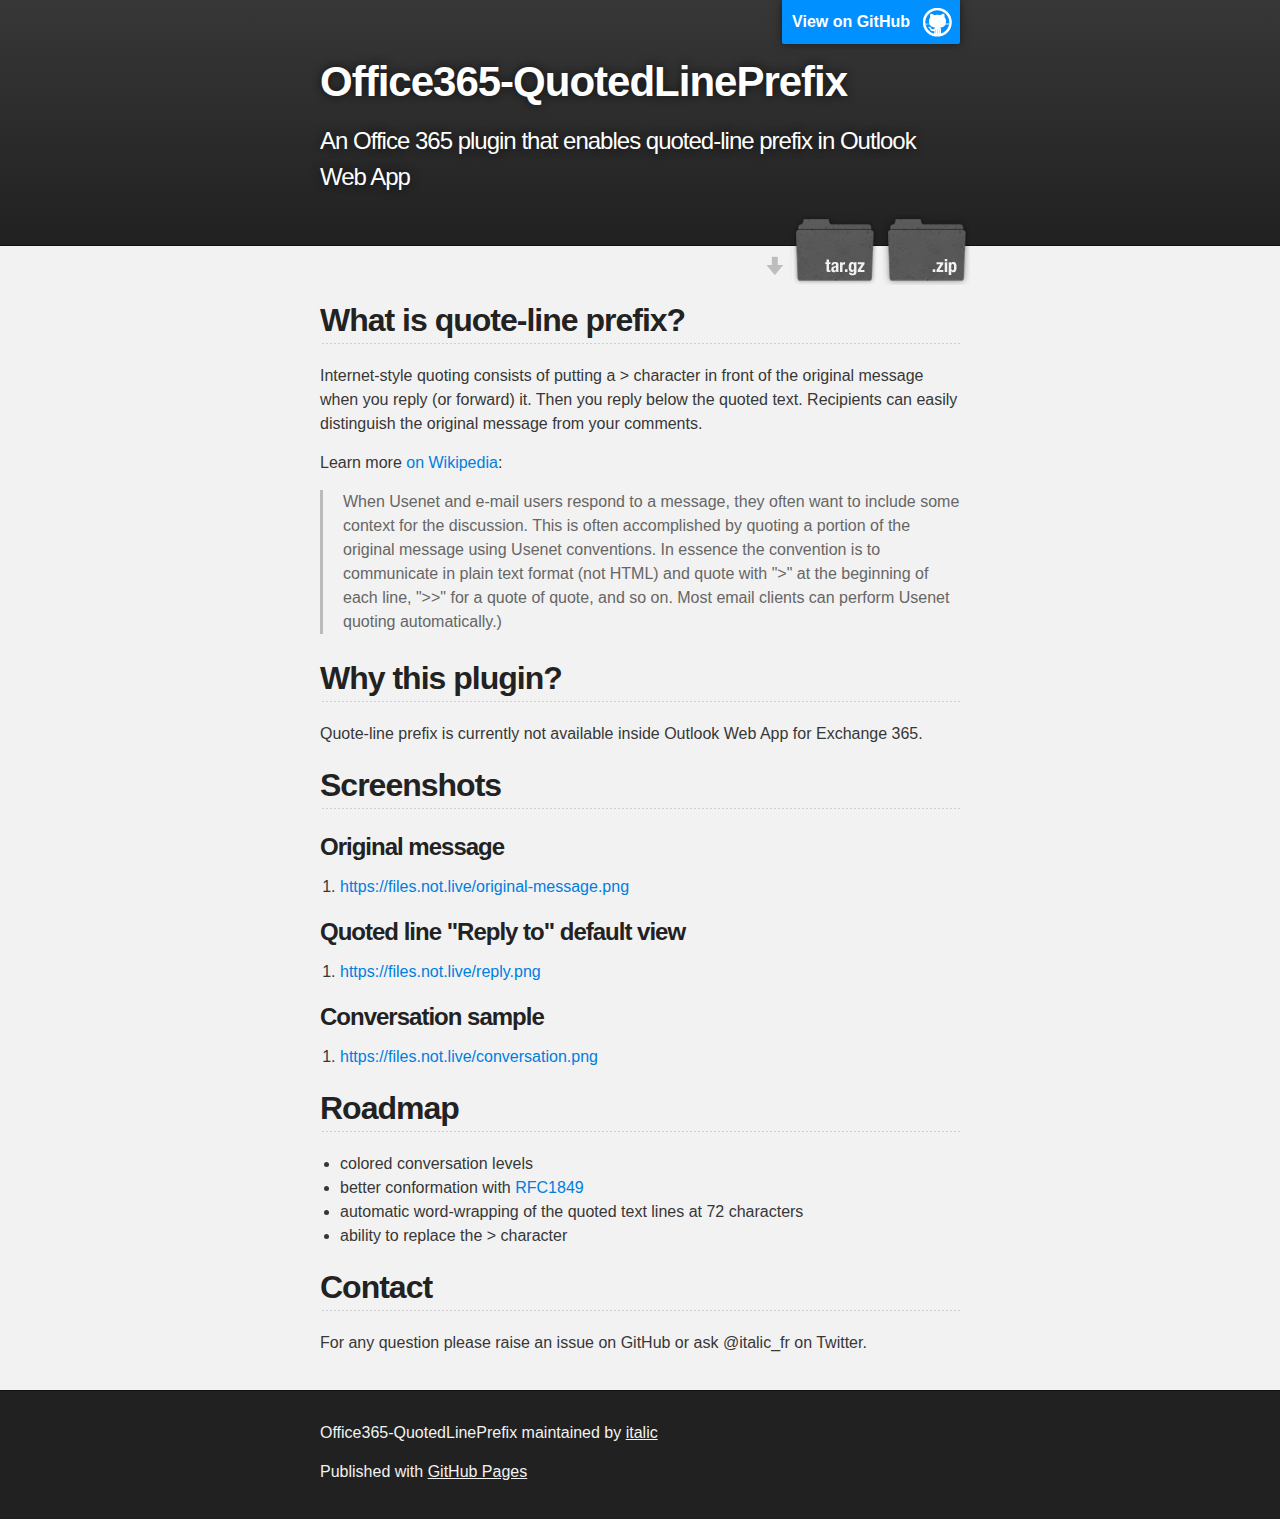
==== privacy.html @ f516c5da "privacy" ====
<!DOCTYPE html>
<html>

  <head>
    <meta charset='utf-8'>
    <meta http-equiv="X-UA-Compatible" content="chrome=1">
    <meta name="description" content="Office365-QuotedLinePrefix : An Office 365 plugin that enables quoted-line prefix in Outlook Web App">

    <link rel="stylesheet" type="text/css" media="screen" href="stylesheets/stylesheet.css">

    <title>Office365-QuotedLinePrefix</title>
  </head>

  <body>

    <!-- HEADER -->
    <div id="header_wrap" class="outer">
        <header class="inner">
          <a id="forkme_banner" href="https://github.com/italic/Office365-QuotedLinePrefix">View on GitHub</a>

          <h1 id="project_title">Office365-QuotedLinePrefix</h1>
          <h2 id="project_tagline">An Office 365 plugin that enables quoted-line prefix in Outlook Web App</h2>

            <section id="downloads">
              <a class="zip_download_link" href="https://github.com/italic/Office365-QuotedLinePrefix/zipball/master">Download this project as a .zip file</a>
              <a class="tar_download_link" href="https://github.com/italic/Office365-QuotedLinePrefix/tarball/master">Download this project as a tar.gz file</a>
            </section>
        </header>
    </div>

    <!-- MAIN CONTENT -->
    <div id="main_content_wrap" class="outer">
      <section id="main_content" class="inner">
        <h2>
<a id="what-is-quote-line-prefix" class="anchor" href="#what-is-quote-line-prefix" aria-hidden="true"><span aria-hidden="true" class="octicon octicon-link"></span></a>What is quote-line prefix?</h2>

<p>Internet-style quoting consists of putting a &gt; character in front of the original message when you reply (or forward) it. Then you reply below the quoted text. Recipients can easily distinguish the original message from your comments.</p>

<p>Learn more <a href="https://en.wikipedia.org/wiki/Posting_style#Quoted_line_prefix">on Wikipedia</a>:</p>

<blockquote>
<p>When Usenet and e-mail users respond to a message, they often want to include some context for the discussion. This is often accomplished by quoting a portion of the original message using Usenet conventions. In essence the convention is to communicate in plain text format (not HTML) and quote with "&gt;" at the beginning of each line, "&gt;&gt;" for a quote of quote, and so on. Most email clients can perform Usenet quoting automatically.)</p>
</blockquote>

<h2>
<a id="why-this-plugin" class="anchor" href="#why-this-plugin" aria-hidden="true"><span aria-hidden="true" class="octicon octicon-link"></span></a>Why this plugin?</h2>

<p>Quote-line prefix is currently not available inside Outlook Web App for Exchange 365.</p>

<h2>
<a id="screenshots" class="anchor" href="#screenshots" aria-hidden="true"><span aria-hidden="true" class="octicon octicon-link"></span></a>Screenshots</h2>

<h3>
<a id="original-message" class="anchor" href="#original-message" aria-hidden="true"><span aria-hidden="true" class="octicon octicon-link"></span></a>Original message</h3>

<ol>
<li><a href="https://files.not.live/original-message.png">https://files.not.live/original-message.png</a></li>
</ol>

<h3>
<a id="quoted-line-reply-to-default-view" class="anchor" href="#quoted-line-reply-to-default-view" aria-hidden="true"><span aria-hidden="true" class="octicon octicon-link"></span></a>Quoted line "Reply to" default view</h3>

<ol>
<li><a href="https://files.not.live/reply.png">https://files.not.live/reply.png</a></li>
</ol>

<h3>
<a id="conversation-sample" class="anchor" href="#conversation-sample" aria-hidden="true"><span aria-hidden="true" class="octicon octicon-link"></span></a>Conversation sample</h3>

<ol>
<li><a href="https://files.not.live/conversation.png">https://files.not.live/conversation.png</a></li>
</ol>

<h2>
<a id="roadmap" class="anchor" href="#roadmap" aria-hidden="true"><span aria-hidden="true" class="octicon octicon-link"></span></a>Roadmap</h2>

<ul>
<li>colored conversation levels</li>
<li>better conformation with <a href="http://www.faqs.org/rfcs/rfc1849.html">RFC1849</a>
</li>
<li>automatic word-wrapping of the quoted text lines at 72 characters</li>
<li>ability to replace the &gt; character</li>
</ul>

<h2>
<a id="contact" class="anchor" href="#contact" aria-hidden="true"><span aria-hidden="true" class="octicon octicon-link"></span></a>Contact</h2>

<p>For any question please raise an issue on GitHub or ask @italic_fr on Twitter.</p>
      </section>
    </div>

    <!-- FOOTER  -->
    <div id="footer_wrap" class="outer">
      <footer class="inner">
        <p class="copyright">Office365-QuotedLinePrefix maintained by <a href="https://github.com/italic">italic</a></p>
        <p>Published with <a href="https://pages.github.com">GitHub Pages</a></p>
      </footer>
    </div>

    

  </body>
</html>
---- stylesheets/stylesheet.css ----
/*******************************************************************************
Slate Theme for GitHub Pages
by Jason Costello, @jsncostello
*******************************************************************************/

@import url(github-light.css);

/*******************************************************************************
MeyerWeb Reset
*******************************************************************************/

html, body, div, span, applet, object, iframe,
h1, h2, h3, h4, h5, h6, p, blockquote, pre,
a, abbr, acronym, address, big, cite, code,
del, dfn, em, img, ins, kbd, q, s, samp,
small, strike, strong, sub, sup, tt, var,
b, u, i, center,
dl, dt, dd, ol, ul, li,
fieldset, form, label, legend,
table, caption, tbody, tfoot, thead, tr, th, td,
article, aside, canvas, details, embed,
figure, figcaption, footer, header, hgroup,
menu, nav, output, ruby, section, summary,
time, mark, audio, video {
  margin: 0;
  padding: 0;
  border: 0;
  font: inherit;
  vertical-align: baseline;
}

/* HTML5 display-role reset for older browsers */
article, aside, details, figcaption, figure,
footer, header, hgroup, menu, nav, section {
  display: block;
}

ol, ul {
  list-style: none;
}

table {
  border-collapse: collapse;
  border-spacing: 0;
}

/*******************************************************************************
Theme Styles
*******************************************************************************/

body {
  box-sizing: border-box;
  color:#373737;
  background: #212121;
  font-size: 16px;
  font-family: 'Myriad Pro', Calibri, Helvetica, Arial, sans-serif;
  line-height: 1.5;
  -webkit-font-smoothing: antialiased;
}

h1, h2, h3, h4, h5, h6 {
  margin: 10px 0;
  font-weight: 700;
  color:#222222;
  font-family: 'Lucida Grande', 'Calibri', Helvetica, Arial, sans-serif;
  letter-spacing: -1px;
}

h1 {
  font-size: 36px;
  font-weight: 700;
}

h2 {
  padding-bottom: 10px;
  font-size: 32px;
  background: url('../images/bg_hr.png') repeat-x bottom;
}

h3 {
  font-size: 24px;
}

h4 {
  font-size: 21px;
}

h5 {
  font-size: 18px;
}

h6 {
  font-size: 16px;
}

p {
  margin: 10px 0 15px 0;
}

footer p {
  color: #f2f2f2;
}

a {
  text-decoration: none;
  color: #007edf;
  text-shadow: none;

  transition: color 0.5s ease;
  transition: text-shadow 0.5s ease;
  -webkit-transition: color 0.5s ease;
  -webkit-transition: text-shadow 0.5s ease;
  -moz-transition: color 0.5s ease;
  -moz-transition: text-shadow 0.5s ease;
  -o-transition: color 0.5s ease;
  -o-transition: text-shadow 0.5s ease;
  -ms-transition: color 0.5s ease;
  -ms-transition: text-shadow 0.5s ease;
}

a:hover, a:focus {text-decoration: underline;}

footer a {
  color: #F2F2F2;
  text-decoration: underline;
}

em {
  font-style: italic;
}

strong {
  font-weight: bold;
}

img {
  position: relative;
  margin: 0 auto;
  max-width: 739px;
  padding: 5px;
  margin: 10px 0 10px 0;
  border: 1px solid #ebebeb;

  box-shadow: 0 0 5px #ebebeb;
  -webkit-box-shadow: 0 0 5px #ebebeb;
  -moz-box-shadow: 0 0 5px #ebebeb;
  -o-box-shadow: 0 0 5px #ebebeb;
  -ms-box-shadow: 0 0 5px #ebebeb;
}

p img {
  display: inline;
  margin: 0;
  padding: 0;
  vertical-align: middle;
  text-align: center;
  border: none;
}

pre, code {
  width: 100%;
  color: #222;
  background-color: #fff;

  font-family: Monaco, "Bitstream Vera Sans Mono", "Lucida Console", Terminal, monospace;
  font-size: 14px;

  border-radius: 2px;
  -moz-border-radius: 2px;
  -webkit-border-radius: 2px;
}

pre {
  width: 100%;
  padding: 10px;
  box-shadow: 0 0 10px rgba(0,0,0,.1);
  overflow: auto;
}

code {
  padding: 3px;
  margin: 0 3px;
  box-shadow: 0 0 10px rgba(0,0,0,.1);
}

pre code {
  display: block;
  box-shadow: none;
}

blockquote {
  color: #666;
  margin-bottom: 20px;
  padding: 0 0 0 20px;
  border-left: 3px solid #bbb;
}


ul, ol, dl {
  margin-bottom: 15px
}

ul {
  list-style-position: inside;
  list-style: disc;
  padding-left: 20px;
}

ol {
  list-style-position: inside;
  list-style: decimal;
  padding-left: 20px;
}

dl dt {
  font-weight: bold;
}

dl dd {
  padding-left: 20px;
  font-style: italic;
}

dl p {
  padding-left: 20px;
  font-style: italic;
}

hr {
  height: 1px;
  margin-bottom: 5px;
  border: none;
  background: url('../images/bg_hr.png') repeat-x center;
}

table {
  border: 1px solid #373737;
  margin-bottom: 20px;
  text-align: left;
 }

th {
  font-family: 'Lucida Grande', 'Helvetica Neue', Helvetica, Arial, sans-serif;
  padding: 10px;
  background: #373737;
  color: #fff;
 }

td {
  padding: 10px;
  border: 1px solid #373737;
 }

form {
  background: #f2f2f2;
  padding: 20px;
}

/*******************************************************************************
Full-Width Styles
*******************************************************************************/

.outer {
  width: 100%;
}

.inner {
  position: relative;
  max-width: 640px;
  padding: 20px 10px;
  margin: 0 auto;
}

#forkme_banner {
  display: block;
  position: absolute;
  top:0;
  right: 10px;
  z-index: 10;
  padding: 10px 50px 10px 10px;
  color: #fff;
  background: url('../images/blacktocat.png') #0090ff no-repeat 95% 50%;
  font-weight: 700;
  box-shadow: 0 0 10px rgba(0,0,0,.5);
  border-bottom-left-radius: 2px;
  border-bottom-right-radius: 2px;
}

#header_wrap {
  background: #212121;
  background: -moz-linear-gradient(top, #373737, #212121);
  background: -webkit-linear-gradient(top, #373737, #212121);
  background: -ms-linear-gradient(top, #373737, #212121);
  background: -o-linear-gradient(top, #373737, #212121);
  background: linear-gradient(top, #373737, #212121);
}

#header_wrap .inner {
  padding: 50px 10px 30px 10px;
}

#project_title {
  margin: 0;
  color: #fff;
  font-size: 42px;
  font-weight: 700;
  text-shadow: #111 0px 0px 10px;
}

#project_tagline {
  color: #fff;
  font-size: 24px;
  font-weight: 300;
  background: none;
  text-shadow: #111 0px 0px 10px;
}

#downloads {
  position: absolute;
  width: 210px;
  z-index: 10;
  bottom: -40px;
  right: 0;
  height: 70px;
  background: url('../images/icon_download.png') no-repeat 0% 90%;
}

.zip_download_link {
  display: block;
  float: right;
  width: 90px;
  height:70px;
  text-indent: -5000px;
  overflow: hidden;
  background: url(../images/sprite_download.png) no-repeat bottom left;
}

.tar_download_link {
  display: block;
  float: right;
  width: 90px;
  height:70px;
  text-indent: -5000px;
  overflow: hidden;
  background: url(../images/sprite_download.png) no-repeat bottom right;
  margin-left: 10px;
}

.zip_download_link:hover {
  background: url(../images/sprite_download.png) no-repeat top left;
}

.tar_download_link:hover {
  background: url(../images/sprite_download.png) no-repeat top right;
}

#main_content_wrap {
  background: #f2f2f2;
  border-top: 1px solid #111;
  border-bottom: 1px solid #111;
}

#main_content {
  padding-top: 40px;
}

#footer_wrap {
  background: #212121;
}



/*******************************************************************************
Small Device Styles
*******************************************************************************/

@media screen and (max-width: 480px) {
  body {
    font-size:14px;
  }

  #downloads {
    display: none;
  }

  .inner {
    min-width: 320px;
    max-width: 480px;
  }

  #project_title {
  font-size: 32px;
  }

  h1 {
    font-size: 28px;
  }

  h2 {
    font-size: 24px;
  }

  h3 {
    font-size: 21px;
  }

  h4 {
    font-size: 18px;
  }

  h5 {
    font-size: 14px;
  }

  h6 {
    font-size: 12px;
  }

  code, pre {
    min-width: 320px;
    max-width: 480px;
    font-size: 11px;
  }

}
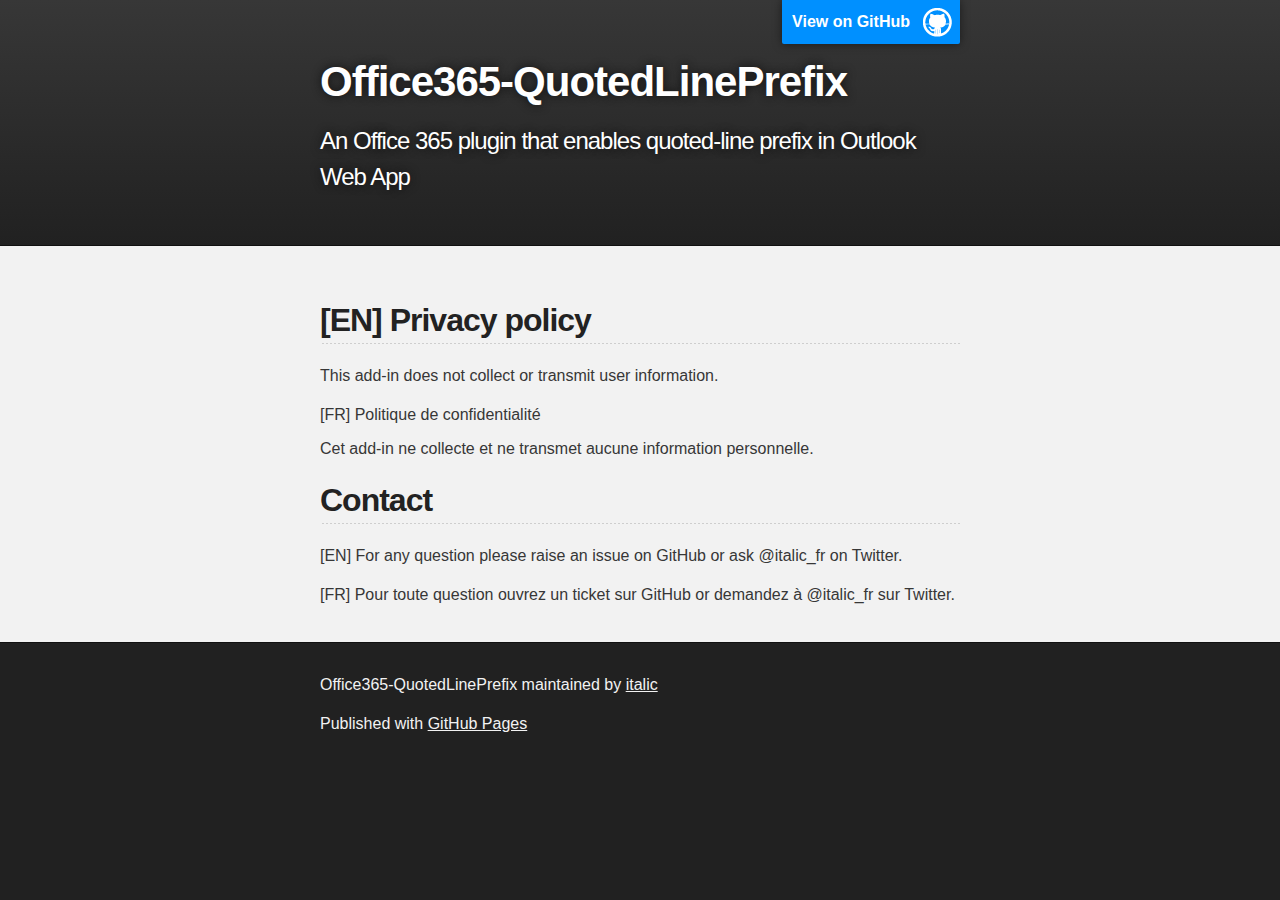
==== commit 303297ed: "privacy fr/en" ====
--- a/privacy.html
+++ b/privacy.html
@@ -21,10 +21,6 @@
           <h1 id="project_title">Office365-QuotedLinePrefix</h1>
           <h2 id="project_tagline">An Office 365 plugin that enables quoted-line prefix in Outlook Web App</h2>
 
-            <section id="downloads">
-              <a class="zip_download_link" href="https://github.com/italic/Office365-QuotedLinePrefix/zipball/master">Download this project as a .zip file</a>
-              <a class="tar_download_link" href="https://github.com/italic/Office365-QuotedLinePrefix/tarball/master">Download this project as a tar.gz file</a>
-            </section>
         </header>
     </div>
 
@@ -32,60 +28,20 @@
     <div id="main_content_wrap" class="outer">
       <section id="main_content" class="inner">
         <h2>
-<a id="what-is-quote-line-prefix" class="anchor" href="#what-is-quote-line-prefix" aria-hidden="true"><span aria-hidden="true" class="octicon octicon-link"></span></a>What is quote-line prefix?</h2>
+<a id="en-privacy" class="anchor" href="#en-privacy" aria-hidden="true"><span aria-hidden="true" class="octicon octicon-link"></span></a>[EN] Privacy policy</h2>
 
-<p>Internet-style quoting consists of putting a &gt; character in front of the original message when you reply (or forward) it. Then you reply below the quoted text. Recipients can easily distinguish the original message from your comments.</p>
+<p>This add-in does not collect or transmit user information.
+</p>
 
-<p>Learn more <a href="https://en.wikipedia.org/wiki/Posting_style#Quoted_line_prefix">on Wikipedia</a>:</p>
+<a id="fr-privacy" class="anchor" href="#fr-privacy" aria-hidden="true"><span aria-hidden="true" class="octicon octicon-link"></span></a>[FR] Politique de confidentialité</h2>
 
-<blockquote>
-<p>When Usenet and e-mail users respond to a message, they often want to include some context for the discussion. This is often accomplished by quoting a portion of the original message using Usenet conventions. In essence the convention is to communicate in plain text format (not HTML) and quote with "&gt;" at the beginning of each line, "&gt;&gt;" for a quote of quote, and so on. Most email clients can perform Usenet quoting automatically.)</p>
-</blockquote>
-
-<h2>
-<a id="why-this-plugin" class="anchor" href="#why-this-plugin" aria-hidden="true"><span aria-hidden="true" class="octicon octicon-link"></span></a>Why this plugin?</h2>
-
-<p>Quote-line prefix is currently not available inside Outlook Web App for Exchange 365.</p>
-
-<h2>
-<a id="screenshots" class="anchor" href="#screenshots" aria-hidden="true"><span aria-hidden="true" class="octicon octicon-link"></span></a>Screenshots</h2>
-
-<h3>
-<a id="original-message" class="anchor" href="#original-message" aria-hidden="true"><span aria-hidden="true" class="octicon octicon-link"></span></a>Original message</h3>
-
-<ol>
-<li><a href="https://files.not.live/original-message.png">https://files.not.live/original-message.png</a></li>
-</ol>
-
-<h3>
-<a id="quoted-line-reply-to-default-view" class="anchor" href="#quoted-line-reply-to-default-view" aria-hidden="true"><span aria-hidden="true" class="octicon octicon-link"></span></a>Quoted line "Reply to" default view</h3>
-
-<ol>
-<li><a href="https://files.not.live/reply.png">https://files.not.live/reply.png</a></li>
-</ol>
-
-<h3>
-<a id="conversation-sample" class="anchor" href="#conversation-sample" aria-hidden="true"><span aria-hidden="true" class="octicon octicon-link"></span></a>Conversation sample</h3>
-
-<ol>
-<li><a href="https://files.not.live/conversation.png">https://files.not.live/conversation.png</a></li>
-</ol>
-
-<h2>
-<a id="roadmap" class="anchor" href="#roadmap" aria-hidden="true"><span aria-hidden="true" class="octicon octicon-link"></span></a>Roadmap</h2>
-
-<ul>
-<li>colored conversation levels</li>
-<li>better conformation with <a href="http://www.faqs.org/rfcs/rfc1849.html">RFC1849</a>
-</li>
-<li>automatic word-wrapping of the quoted text lines at 72 characters</li>
-<li>ability to replace the &gt; character</li>
-</ul>
+<p>Cet add-in ne collecte et ne transmet aucune information personnelle.</p>
 
 <h2>
 <a id="contact" class="anchor" href="#contact" aria-hidden="true"><span aria-hidden="true" class="octicon octicon-link"></span></a>Contact</h2>
 
-<p>For any question please raise an issue on GitHub or ask @italic_fr on Twitter.</p>
+<p>[EN] For any question please raise an issue on GitHub or ask @italic_fr on Twitter.</p>
+<p>[FR] Pour toute question ouvrez un ticket sur GitHub or demandez à @italic_fr sur Twitter.</p>
       </section>
     </div>
 
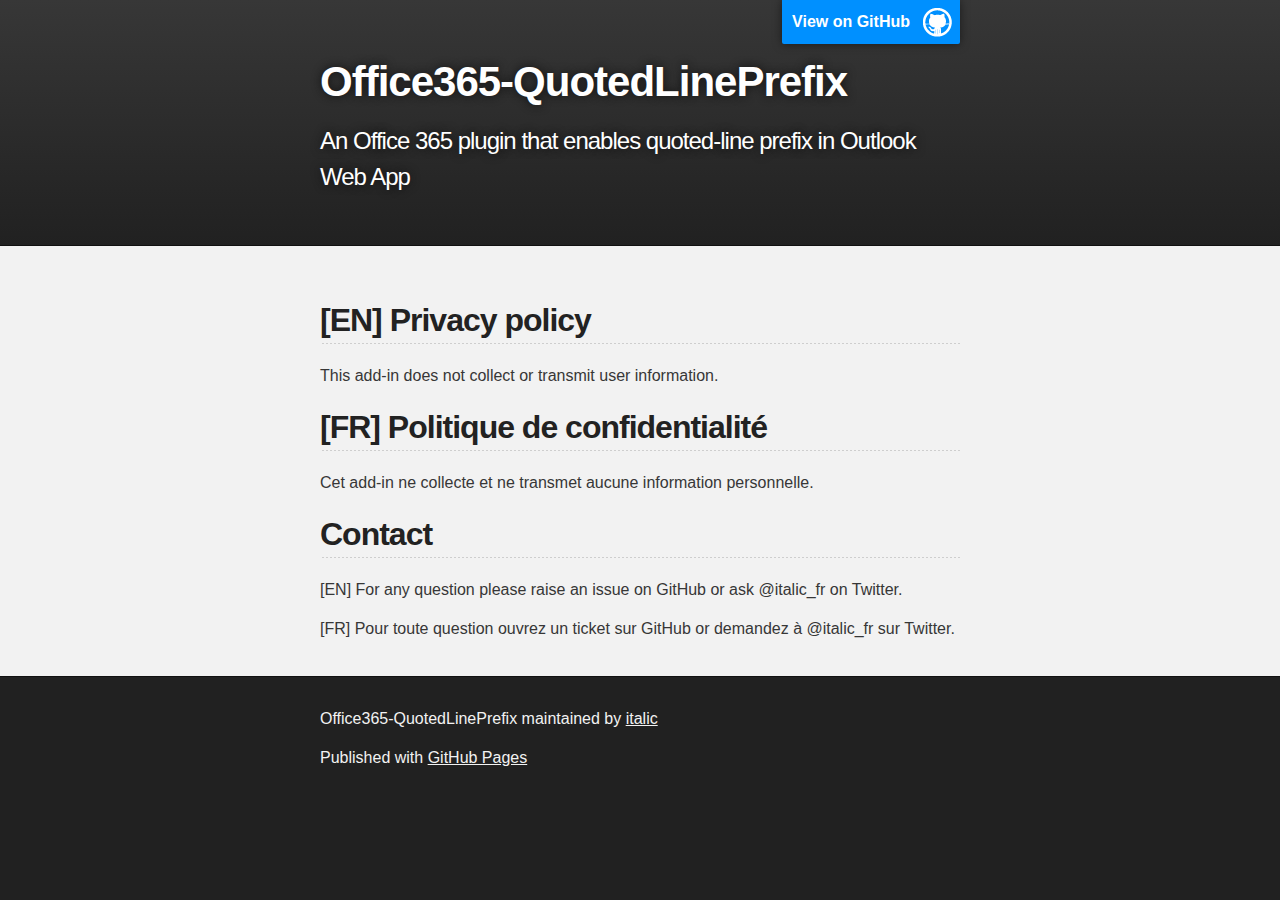
==== commit 62ce34ed: "fixed title" ====
--- a/privacy.html
+++ b/privacy.html
@@ -33,6 +33,7 @@
 <p>This add-in does not collect or transmit user information.
 </p>
 
+<h2>
 <a id="fr-privacy" class="anchor" href="#fr-privacy" aria-hidden="true"><span aria-hidden="true" class="octicon octicon-link"></span></a>[FR] Politique de confidentialité</h2>
 
 <p>Cet add-in ne collecte et ne transmet aucune information personnelle.</p>
